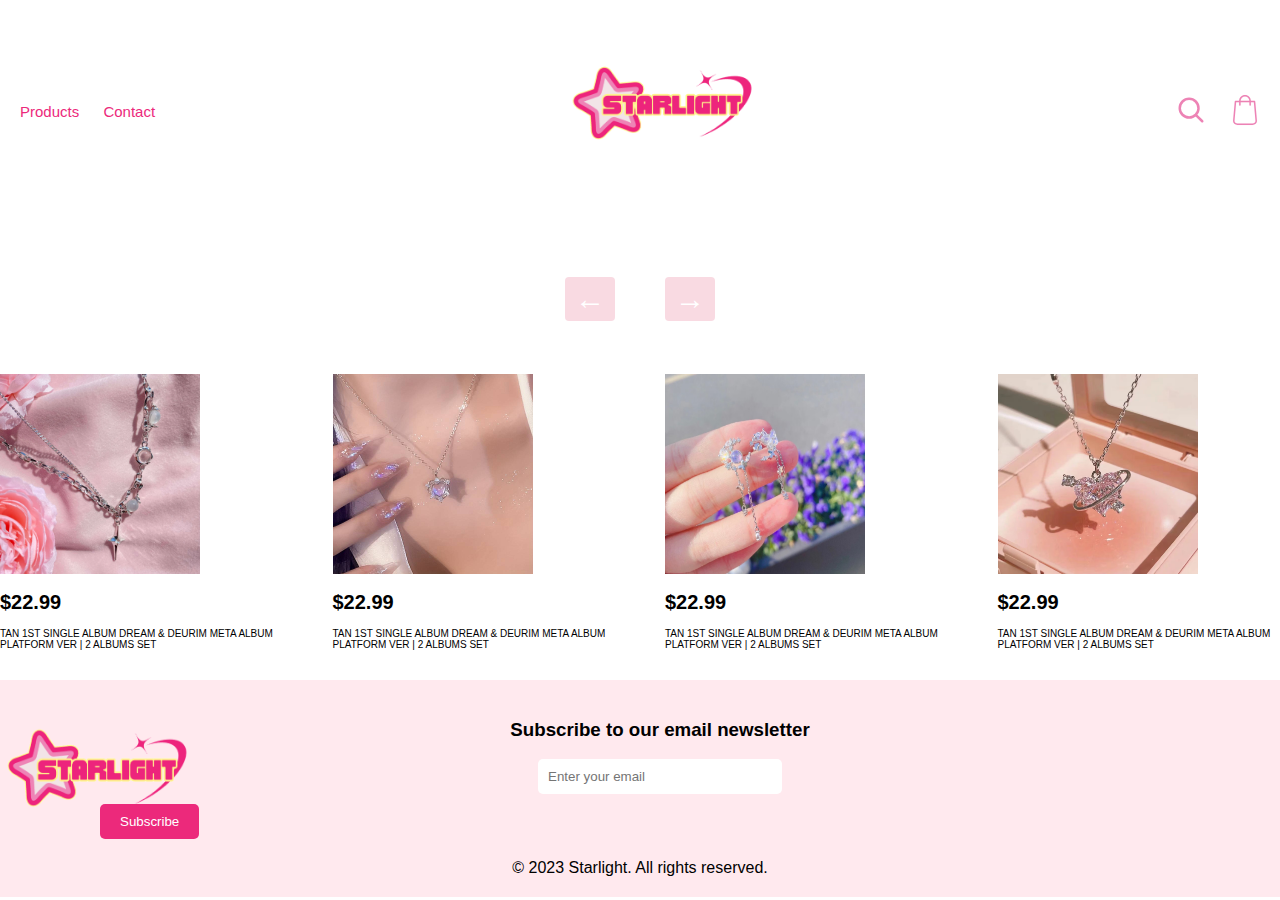
==== index.html @ 17e9549e "ecommerce" ====
<!DOCTYPE html>
<html lang="en">
<head>
    <meta charset="UTF-8">
    <meta name="viewport" content="width=device-width, initial-scale=1.0">
    <title>Document</title>
    <link rel="stylesheet" href="style.css"/>
</head>
<body>
    
    <nav>
        <div>
            <a href="products.html"> Products </a>
            <a href="contact.html"> Contact </a>
        </div>

        <div>
            <a href="index.html"> <img id="logo" src="photos/logo.png"> </a>
        </div>

        <div>
            <img id="search" src="photos/search.svg">
            <img id="bag" src="photos/bag.svg">
        </div>
    </nav>

    <section class="carousel-container">
        
        <button id="prevButton" class="carousel-button">	&larr;</button>
        
        <div class="carousel">
            <img src="testimonial-photos/letter.png" alt="">
            <img src="testimonial-photos/pencil.png" alt="">
            <img src="testimonial-photos/crayon.png" alt="">
        </div>
    
        <button id="nextButton" class="carousel-button">&rarr;</button>
    
    </section>

    <section class="featured">
        <div class="item" >
            <img src="photos/product9.png" alt="TAN Dream & Deurim Album ">
            <h1> $22.99 </h1>
            <p> TAN 1ST SINGLE ALBUM DREAM & DEURIM META ALBUM PLATFORM VER | 2 ALBUMS SET </p>
        </div>

        <div class="item" >
            <img src="photos/product10.png" alt="TAN Dream & Deurim Album ">
            <h1> $22.99 </h1>
            <p> TAN 1ST SINGLE ALBUM DREAM & DEURIM META ALBUM PLATFORM VER | 2 ALBUMS SET </p>
        </div>

        <div class="item" >
            <img src="photos/product11.png" alt="TAN Dream & Deurim Album ">
            <h1> $22.99 </h1>
            <p> TAN 1ST SINGLE ALBUM DREAM & DEURIM META ALBUM PLATFORM VER | 2 ALBUMS SET </p> 
        </div>

        <div class="item" >
            <img src="photos/product12.png" alt="TAN Dream & Deurim Album ">
            <h1> $22.99 </h1>
            <p> TAN 1ST SINGLE ALBUM DREAM & DEURIM META ALBUM PLATFORM VER | 2 ALBUMS SET </p>
        </div>
    </section>

    <footer>
        <div class="footer-content">
            <div class="logo">
                <img id="footer-logo" src="photos/logo.png" alt="Logo">
            </div>

            <div class="subscribe">
                <h3>Subscribe to our email newsletter</h3>
                <input type="email" placeholder="Enter your email">
                <button>Subscribe</button>
            </div>

            <div class="social-media">
                <i><a class="fa fa-instagram socials" href="https://instagram.com" target="_blank" ></a></i>

                <i><a class="fa fa-facebook-f socials" href="https://www.facebook.com" target="_blank"></a></i>

                <i><a class="fa fa-twitter" href="https://www.twitter.com" target="_blank"></a></i>
            </div>
        </div>

        <div class="copyright">
            &copy; 2023 Starlight. All rights reserved.
        </div>
    </footer>
</body>
</html>
---- style.css ----
body {
    margin: 0;
    padding: 0;
}

/* header */
nav {
    display: flex;
    justify-content: space-between;
    align-items: center;
    padding: 10px 20px;
}

nav a {
    text-decoration: none;
    color: #ec297b;
    margin-right: 20px;
}

#logo {
    height:auto;
    display: block;
    margin: 0 auto;
}

#search, #bag {
    max-width: 30px;
    margin-left: 20px;
}

/* home page */
/* carousel styling */
.carousel-container {
    display: flex;
    align-items: center;
    justify-content: center;
}

.carousel {
    display: flex;
    overflow: hidden;
    margin: 100px 0 50px 0;
}

.carousel img {
    width: 800px;
    height: 300px;
    object-fit: cover;
    display:none;
    border-radius: 20px;
    box-shadow: 0px 4px 6px 4px rgba(255, 255, 255, 0.7);
}

/* carousel  */
button {
    display: flex;
    justify-content: space-between;
    align-items: center;
}
.carousel-button {
    position: relative;
    background: none;
    border: none;
    padding: 10px;
    margin: 25px;
    font-size: 30px;
    cursor: pointer;
    border-radius: .25rem;
    padding: 5px 10px;
    color:white;
    background-color: rgba(243, 182, 198, 0.5);
}

.carousel-button:hover{
    color: black;
    background-color: (243, 182, 198, 1);
}

#prevbutton {
    left: 1rem;
}

#nextbutton{
    right: 1rem;
}

/* featured products */
.featured {
    display: grid;
    grid-template-columns: repeat(4, 1fr);
    grid-template-rows: repeat(1, 1fr);
    gap: 50px;
    /* grid-template-columns: repeat(auto-fit, minmax(300px, 1fr)); */
}

/* products */
* {
    font-family: 'Montserrat', sans-serif;
}

img {
    width: 200px;
    height:200px;
}

h1 {
font-size: 20px;
}

a{
    text-decoration: none;
    color: black;
    font-size: 15px;

}

a:hover {
text-decoration: underline;
}

p {
font-size: 10px;
}

.products {
    display: grid;
    grid-template-columns: repeat(4, 1fr);
    grid-template-rows: repeat(3, 1fr);
    gap: 50px;
    grid-template-columns: repeat(auto-fit, minmax(300px, 1fr));
}

.item:hover {
    opacity: 0.5;
}

/* form styling */


    form {
        background-color: #Ffe9ee;
        padding: 20px;
        margin-top: 20px;
        display: flex;
        flex-direction: column; 
        align-items: center;
    }

    form label {
        max-width: 100px;
        text-align: right;
        margin-right: 10px;
    }

    form input[type="text"],
    form input[type="email"] {
        padding: 10px;
        border: none;
        border-radius: 5px;
        margin-bottom: 10px;
        width: 30%;
    }

    form input[type="submit"] {
        background-color: #ec297b;
        color: #fff;
        border: none;
        border-radius: 5px;
        padding: 10px 20px;
        cursor: pointer;
        width: 25%;
    }


/* footer styling */


     footer {
         background-color: #Ffe9ee;
         padding: 20px 0;
         margin-top: 20px;
     }

     .footer-content {
         display: flex;
         justify-content: space-between;
         align-items: center;
         flex-wrap: wrap;
     }

     .logo {
         flex: 1;
         max-width: 100px;
     }

     #footer-logo {
        height: 100px;
     }

     .subscribe {
         flex: 2;
         text-align: center;
     }

     .subscribe input[type="email"] {
         padding: 10px;
         width: 20%;
         border: none;
         border-radius: 5px;
         margin-bottom: 10px;
     }

     .subscribe button {
         background-color: #ec297b;
         color: #fff;
         border: none;
         border-radius: 5px;
         padding: 10px 20px;
         cursor: pointer;
     }

     .social-media {
         /* flex: 1; */
         text-align: right;
     }

     .social-media a {
        font-size: 40px;
         color: #ec297b;
         text-decoration: none;
         margin-right: 20px;
     }

     .copyright {
         text-align: center;
         margin-top: 20px;
     }

     /* #Ffe9ee footer background
     #ec297b dark pink
     #ed83b5 medium pink
     #fff48b yellow

      */
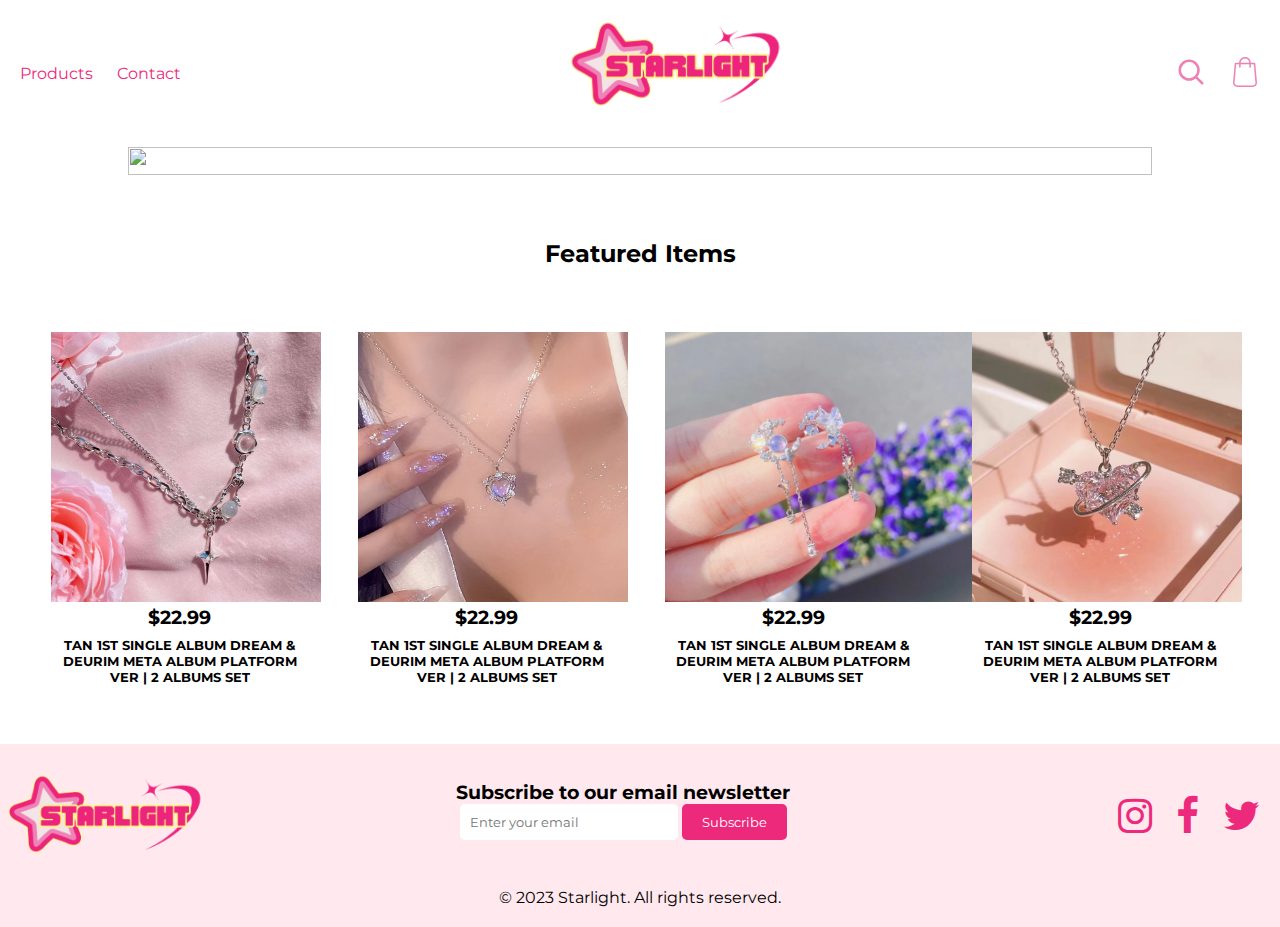
==== commit d31e751d: "styling" ====
--- a/index.html
+++ b/index.html
@@ -3,8 +3,12 @@
 <head>
     <meta charset="UTF-8">
     <meta name="viewport" content="width=device-width, initial-scale=1.0">
-    <title>Document</title>
     <link rel="stylesheet" href="style.css"/>
+    <title> Product Grid </title>
+    </head><link rel="preconnect" href="https://fonts.googleapis.com">
+    <link rel="preconnect" href="https://fonts.gstatic.com" crossorigin>
+    <link href="https://fonts.googleapis.com/css2?family=Montserrat:wght@300&display=swap" rel="stylesheet">
+    <link rel="stylesheet" href="https://cdnjs.cloudflare.com/ajax/libs/font-awesome/4.7.0/css/font-awesome.min.css">
 </head>
 <body>
     
@@ -18,49 +22,54 @@
             <a href="index.html"> <img id="logo" src="photos/logo.png"> </a>
         </div>
 
-        <div>
+        <div class="nav-icons">
             <img id="search" src="photos/search.svg">
             <img id="bag" src="photos/bag.svg">
         </div>
     </nav>
 
     <section class="carousel-container">
-        
-        <button id="prevButton" class="carousel-button">	&larr;</button>
-        
         <div class="carousel">
-            <img src="testimonial-photos/letter.png" alt="">
-            <img src="testimonial-photos/pencil.png" alt="">
-            <img src="testimonial-photos/crayon.png" alt="">
+            <div class="carousel-slide">
+                <img src="photos/sale.png" />
+            </div>
+            <div class="carousel-slide">
+                <img src="photos/collection.png" />
+            </div>
+            <div class="carousel-slide">
+                <img src="photos/name.png" />
+            </div>
         </div>
-    
-        <button id="nextButton" class="carousel-button">&rarr;</button>
+
+    </section>
     
     </section>
 
+        <h2> Featured Items </h2>
+
     <section class="featured">
         <div class="item" >
-            <img src="photos/product9.png" alt="TAN Dream & Deurim Album ">
-            <h1> $22.99 </h1>
-            <p> TAN 1ST SINGLE ALBUM DREAM & DEURIM META ALBUM PLATFORM VER | 2 ALBUMS SET </p>
+            <img class="grid-image" src="photos/product9.png" alt="TAN Dream & Deurim Album ">
+            <h3> $22.99 </h3>
+            <h5> TAN 1ST SINGLE ALBUM DREAM & DEURIM META ALBUM PLATFORM VER | 2 ALBUMS SET </h5>
         </div>
 
         <div class="item" >
-            <img src="photos/product10.png" alt="TAN Dream & Deurim Album ">
-            <h1> $22.99 </h1>
-            <p> TAN 1ST SINGLE ALBUM DREAM & DEURIM META ALBUM PLATFORM VER | 2 ALBUMS SET </p>
+            <img class="grid-image" src="photos/product10.png" alt="TAN Dream & Deurim Album ">
+            <h3> $22.99 </h3>
+            <h5> TAN 1ST SINGLE ALBUM DREAM & DEURIM META ALBUM PLATFORM VER | 2 ALBUMS SET </h5>
         </div>
 
         <div class="item" >
-            <img src="photos/product11.png" alt="TAN Dream & Deurim Album ">
-            <h1> $22.99 </h1>
-            <p> TAN 1ST SINGLE ALBUM DREAM & DEURIM META ALBUM PLATFORM VER | 2 ALBUMS SET </p> 
+            <img class="grid-image" src="photos/product11.png" alt="TAN Dream & Deurim Album ">
+            <h3> $22.99 </h3>
+            <h5> TAN 1ST SINGLE ALBUM DREAM & DEURIM META ALBUM PLATFORM VER | 2 ALBUMS SET </h5>
         </div>
 
         <div class="item" >
-            <img src="photos/product12.png" alt="TAN Dream & Deurim Album ">
-            <h1> $22.99 </h1>
-            <p> TAN 1ST SINGLE ALBUM DREAM & DEURIM META ALBUM PLATFORM VER | 2 ALBUMS SET </p>
+            <img class="grid-image" src="photos/product12.png" alt="TAN Dream & Deurim Album ">
+            <h3> $22.99 </h3>
+            <h5> TAN 1ST SINGLE ALBUM DREAM & DEURIM META ALBUM PLATFORM VER | 2 ALBUMS SET </h5>
         </div>
     </section>
 
@@ -69,13 +78,11 @@
             <div class="logo">
                 <img id="footer-logo" src="photos/logo.png" alt="Logo">
             </div>
-
             <div class="subscribe">
                 <h3>Subscribe to our email newsletter</h3>
                 <input type="email" placeholder="Enter your email">
                 <button>Subscribe</button>
             </div>
-
             <div class="social-media">
                 <i><a class="fa fa-instagram socials" href="https://instagram.com" target="_blank" ></a></i>
 
@@ -84,10 +91,11 @@
                 <i><a class="fa fa-twitter" href="https://www.twitter.com" target="_blank"></a></i>
             </div>
         </div>
-
         <div class="copyright">
             &copy; 2023 Starlight. All rights reserved.
         </div>
     </footer>
+
+    <script src="script.js"></script>
 </body>
 </html>--- a/style.css
+++ b/style.css
@@ -1,4 +1,5 @@
-body {
+* {
+    font-family: 'Montserrat', sans-serif;
     margin: 0;
     padding: 0;
 }
@@ -18,7 +19,7 @@
 }
 
 #logo {
-    height:auto;
+    height:12vh;
     display: block;
     margin: 0 auto;
 }
@@ -29,97 +30,61 @@
 }
 
 /* home page */
-/* carousel styling */
+
+/* carousel */
+.carousel-slide img {
+    width: 100%;
+    height: 100%;
+    object-fit: cover;
+    object-position: top;
+    overflow: hidden;
+}
+
+.carousel-slide {
+    min-width: 100%;
+    overflow: hidden;
+}
+
 .carousel-container {
-    display: flex;
-    align-items: center;
-    justify-content: center;
+    position: relative;
+    max-width: 80%;
+    margin: 0 auto;
+    overflow: hidden;
 }
 
 .carousel {
     display: flex;
-    overflow: hidden;
-    margin: 100px 0 50px 0;
-}
-
-.carousel img {
-    width: 800px;
-    height: 300px;
-    object-fit: cover;
-    display:none;
-    border-radius: 20px;
-    box-shadow: 0px 4px 6px 4px rgba(255, 255, 255, 0.7);
-}
-
-/* carousel  */
-button {
-    display: flex;
-    justify-content: space-between;
-    align-items: center;
-}
-.carousel-button {
-    position: relative;
-    background: none;
-    border: none;
-    padding: 10px;
-    margin: 25px;
-    font-size: 30px;
-    cursor: pointer;
-    border-radius: .25rem;
-    padding: 5px 10px;
-    color:white;
-    background-color: rgba(243, 182, 198, 0.5);
-}
-
-.carousel-button:hover{
-    color: black;
-    background-color: (243, 182, 198, 1);
-}
-
-#prevbutton {
-    left: 1rem;
-}
-
-#nextbutton{
-    right: 1rem;
+    transition: 0.5s;
 }
 
 /* featured products */
+
+h2, h1{
+    text-align: center;
+    margin: 5% auto;
+}
+
 .featured {
     display: grid;
     grid-template-columns: repeat(4, 1fr);
     grid-template-rows: repeat(1, 1fr);
     gap: 50px;
-    /* grid-template-columns: repeat(auto-fit, minmax(300px, 1fr)); */
-}
-
-/* products */
-* {
-    font-family: 'Montserrat', sans-serif;
-}
-
-img {
-    width: 200px;
-    height:200px;
-}
-
-h1 {
-font-size: 20px;
-}
-
-a{
-    text-decoration: none;
-    color: black;
-    font-size: 15px;
-
-}
-
-a:hover {
-text-decoration: underline;
+    margin: 4%;
+    grid-template-columns: repeat(auto-fit, minmax(250px, 1fr));
+    text-align: center;
+}
+
+/* products grid */
+
+h5{
+    max-width: 28vh;
+    margin: 3% auto;
 }
 
 p {
-font-size: 10px;
+font-size: 0.7rem;
+max-width: 28vh;
+margin: auto;
 }
 
 .products {
@@ -128,117 +93,151 @@
     grid-template-rows: repeat(3, 1fr);
     gap: 50px;
     grid-template-columns: repeat(auto-fit, minmax(300px, 1fr));
+    margin: 4%;
+    text-align: center;
 }
 
 .item:hover {
     opacity: 0.5;
 }
 
-/* form styling */
-
-
+.products img, .featured img {
+    height: 30vh;
+}
+
+/* contact form */
+form {
+    max-width: 25vw;
+    max-height: 80vh;
+    margin: 5% auto;
+    padding: 2%;
+    background-color: #Ffe9ee;
+    border-radius: 5px;
+    display: flex;
+    flex-direction: column;
+    justify-content: center;
+    align-items: center;
+}
+
+label {
+    display: block;
+    text-align: center;
+}
+
+input[type="text"],
+textarea {
+    width: 60%;
+    padding: 10px;
+    margin-bottom: 15px;
+    border: none;
+    border-radius: 5px;
+    margin: 6%;
+}
+
+input[type="submit"] {
+    background-color: #ec297b;
+    color: #fff;
+    padding: 10px 20px;
+    border: none;
+    border-radius: 5px;
+    cursor: pointer;
+    display: block;
+    margin: 0 auto; 
+}
+
+
+/* footer styling */
+
+footer {
+    background-color: #Ffe9ee;
+    padding: 20px 0;
+    margin-top: 20px;
+}
+
+.footer-content {
+    display: flex;
+    justify-content: space-between;
+    align-items: center;
+    flex-wrap: wrap;
+}
+
+.logo {
+    flex: 1;
+    max-width: 10vw;
+}
+
+#footer-logo {
+    height: 100px;
+}
+
+.subscribe {
+     flex: 2;
+     text-align: center;
+}
+
+.subscribe input[type="email"] {
+    padding: 10px;
+    width: 20%;
+    border: none;
+    border-radius: 5px;
+    margin-bottom: 10px;
+}
+
+.subscribe button {
+    background-color: #ec297b;
+    color: #fff;
+    border: none;
+    border-radius: 5px;
+    padding: 10px 20px;
+    cursor: pointer;
+}
+
+.social-media {
+    text-align: right;
+}
+
+.social-media a {
+    font-size: 40px;
+    color: #ec297b;
+    text-decoration: none;
+    margin-right: 20px;
+}
+
+.copyright {
+    text-align: center;
+    margin-top: 20px;
+}
+
+/* Media query for mobile */
+@media (max-width: 767px) { 
+    .nav-icons {
+        display: flex;
+    }
+
+    .footer-content {
+    display: flex;
+    flex-direction: column;
+   }
+
+   #footer-logo {
+    text-align: center;
+    
+   }
+
+   form {
+    max-width: 300px;
+    max-height: 80vh;
+}
+
+.subscribe input[type="email"] {
+    width: 50%;
+}
+  }
+  
+/* Media query for tablet */
+  @media (min-width: 768px) and (max-width: 1000px) {
     form {
-        background-color: #Ffe9ee;
-        padding: 20px;
-        margin-top: 20px;
-        display: flex;
-        flex-direction: column; 
-        align-items: center;
+        max-width: 300px;
+        max-height: 80vh;
     }
-
-    form label {
-        max-width: 100px;
-        text-align: right;
-        margin-right: 10px;
-    }
-
-    form input[type="text"],
-    form input[type="email"] {
-        padding: 10px;
-        border: none;
-        border-radius: 5px;
-        margin-bottom: 10px;
-        width: 30%;
-    }
-
-    form input[type="submit"] {
-        background-color: #ec297b;
-        color: #fff;
-        border: none;
-        border-radius: 5px;
-        padding: 10px 20px;
-        cursor: pointer;
-        width: 25%;
-    }
-
-
-/* footer styling */
-
-
-     footer {
-         background-color: #Ffe9ee;
-         padding: 20px 0;
-         margin-top: 20px;
-     }
-
-     .footer-content {
-         display: flex;
-         justify-content: space-between;
-         align-items: center;
-         flex-wrap: wrap;
-     }
-
-     .logo {
-         flex: 1;
-         max-width: 100px;
-     }
-
-     #footer-logo {
-        height: 100px;
-     }
-
-     .subscribe {
-         flex: 2;
-         text-align: center;
-     }
-
-     .subscribe input[type="email"] {
-         padding: 10px;
-         width: 20%;
-         border: none;
-         border-radius: 5px;
-         margin-bottom: 10px;
-     }
-
-     .subscribe button {
-         background-color: #ec297b;
-         color: #fff;
-         border: none;
-         border-radius: 5px;
-         padding: 10px 20px;
-         cursor: pointer;
-     }
-
-     .social-media {
-         /* flex: 1; */
-         text-align: right;
-     }
-
-     .social-media a {
-        font-size: 40px;
-         color: #ec297b;
-         text-decoration: none;
-         margin-right: 20px;
-     }
-
-     .copyright {
-         text-align: center;
-         margin-top: 20px;
-     }
-
-     /* #Ffe9ee footer background
-     #ec297b dark pink
-     #ed83b5 medium pink
-     #fff48b yellow
-
-      */+  }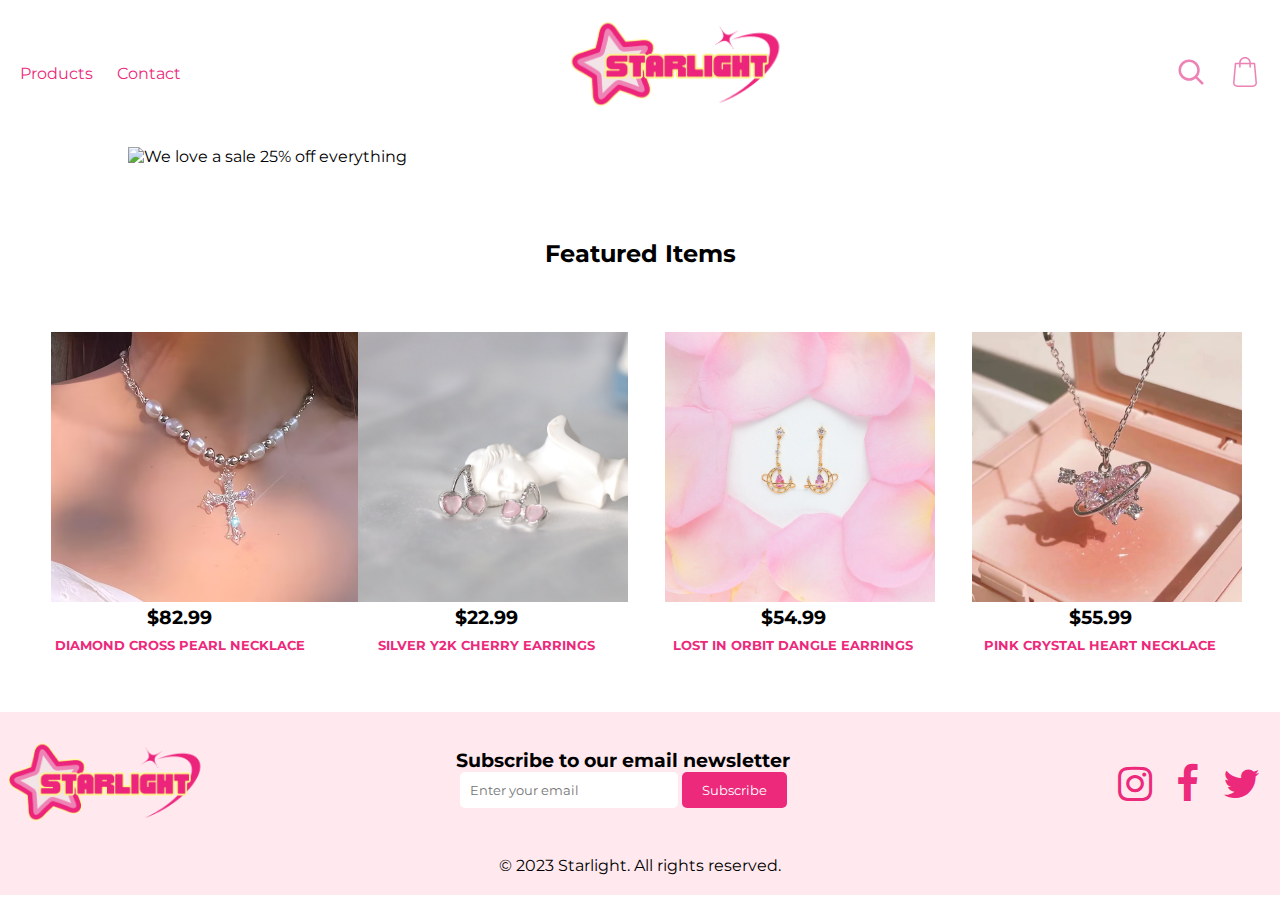
==== commit 2a819b25: "product info and styling" ====
--- a/index.html
+++ b/index.html
@@ -4,7 +4,7 @@
     <meta charset="UTF-8">
     <meta name="viewport" content="width=device-width, initial-scale=1.0">
     <link rel="stylesheet" href="style.css"/>
-    <title> Product Grid </title>
+    <title> Starlight Home </title>
     </head><link rel="preconnect" href="https://fonts.googleapis.com">
     <link rel="preconnect" href="https://fonts.gstatic.com" crossorigin>
     <link href="https://fonts.googleapis.com/css2?family=Montserrat:wght@300&display=swap" rel="stylesheet">
@@ -19,25 +19,25 @@
         </div>
 
         <div>
-            <a href="index.html"> <img id="logo" src="photos/logo.png"> </a>
+            <a href="index.html"> <img id="logo" src="photos/logo.png" alt="Starlight Logo"> </a>
         </div>
 
         <div class="nav-icons">
-            <img id="search" src="photos/search.svg">
-            <img id="bag" src="photos/bag.svg">
+            <img id="search" src="photos/search.svg" alt="search icon">
+            <img id="bag" src="photos/bag.svg" alt="shopping bag icon">
         </div>
     </nav>
 
     <section class="carousel-container">
         <div class="carousel">
             <div class="carousel-slide">
-                <img src="photos/sale.png" />
+                <img src="photos/sale.png" alt="We love a sale 25% off everything"/>
             </div>
-            <div class="carousel-slide">
+            <div class="carousel-slide" alt="New collection coming soon">
                 <img src="photos/collection.png" />
             </div>
             <div class="carousel-slide">
-                <img src="photos/name.png" />
+                <img src="photos/name.png" alt="Starlight Jewelry" />
             </div>
         </div>
 
@@ -49,27 +49,27 @@
 
     <section class="featured">
         <div class="item" >
-            <img class="grid-image" src="photos/product9.png" alt="TAN Dream & Deurim Album ">
-            <h3> $22.99 </h3>
-            <h5> TAN 1ST SINGLE ALBUM DREAM & DEURIM META ALBUM PLATFORM VER | 2 ALBUMS SET </h5>
+            <img src="photos/product5.png" alt="Diamond Cross Pearl Necklace ">
+            <h3> $82.99 </h3>
+            <h5> Diamond Cross Pearl Necklace  </h5>
         </div>
 
         <div class="item" >
-            <img class="grid-image" src="photos/product10.png" alt="TAN Dream & Deurim Album ">
+            <img src="photos/product1.jpg" alt="Silver Y2K Cherry Earrings">
             <h3> $22.99 </h3>
-            <h5> TAN 1ST SINGLE ALBUM DREAM & DEURIM META ALBUM PLATFORM VER | 2 ALBUMS SET </h5>
+            <h5> Silver Y2K Cherry Earrings </h5>
         </div>
 
         <div class="item" >
-            <img class="grid-image" src="photos/product11.png" alt="TAN Dream & Deurim Album ">
-            <h3> $22.99 </h3>
-            <h5> TAN 1ST SINGLE ALBUM DREAM & DEURIM META ALBUM PLATFORM VER | 2 ALBUMS SET </h5>
+            <img src="photos/product7.png" alt="Lost In Orbit Dangle Earrings">
+            <h3> $54.99 </h3>
+            <h5> Lost In Orbit Dangle Earrings </h5>
         </div>
 
         <div class="item" >
-            <img class="grid-image" src="photos/product12.png" alt="TAN Dream & Deurim Album ">
-            <h3> $22.99 </h3>
-            <h5> TAN 1ST SINGLE ALBUM DREAM & DEURIM META ALBUM PLATFORM VER | 2 ALBUMS SET </h5>
+            <img class="grid-image" src="photos/product12.png" alt="Pink Crystal Heart Necklace">
+            <h3> $55.99 </h3>
+            <h5> Pink Crystal Heart Necklace </h5>
         </div>
     </section>
 
--- a/style.css
+++ b/style.css
@@ -79,6 +79,8 @@
 h5{
     max-width: 28vh;
     margin: 3% auto;
+    text-transform: uppercase;
+    color: #ec297b;
 }
 
 p {
@@ -232,6 +234,9 @@
 .subscribe input[type="email"] {
     width: 50%;
 }
+ .logo{
+    max-width: 100%;
+ }
   }
   
 /* Media query for tablet */
